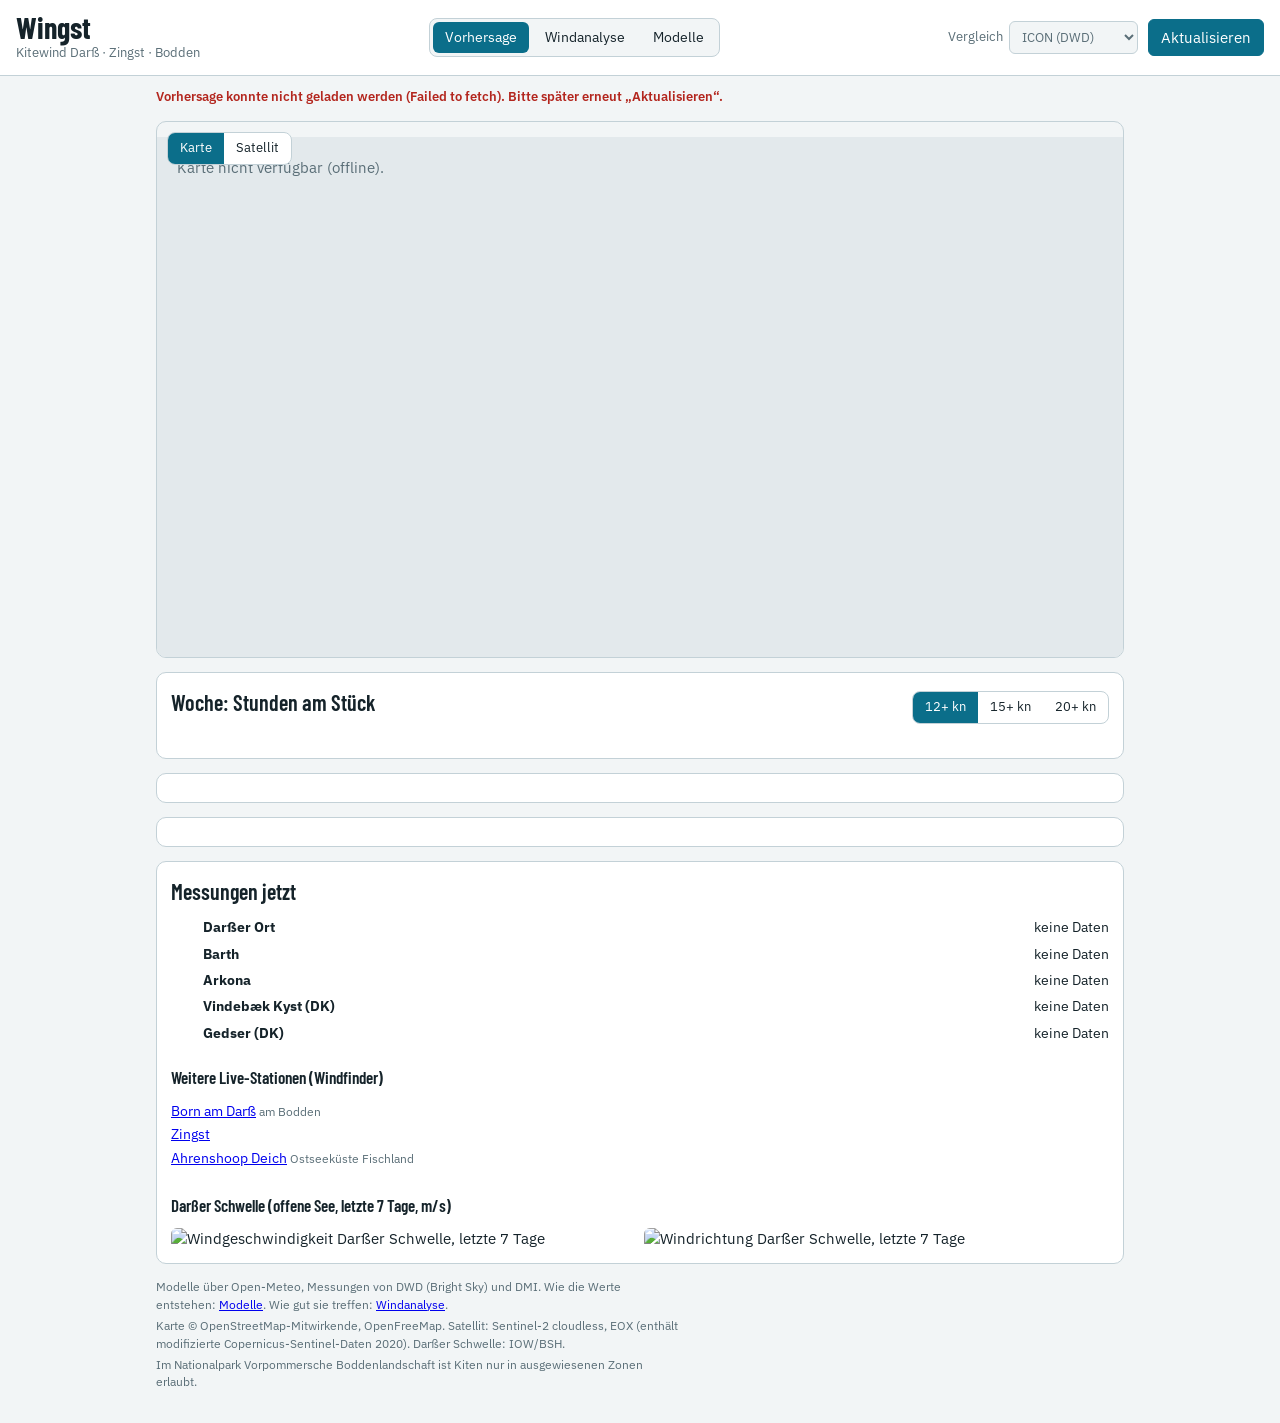
==== app/index.html @ e61d0f43 "Windanalyse und Modelle auf das Wesentliche gekürzt; Spot-Faktoren aus Radarbildern; Jetzt-korr. nur" ====
<!DOCTYPE html>
<html lang="de">
<head>
<meta charset="utf-8">
<meta name="viewport" content="width=device-width, initial-scale=1, viewport-fit=cover">
<meta name="theme-color" content="#0b6e8a">
<title>Wingst – Kitewind Darß, Zingst &amp; Bodden</title>
<link rel="manifest" href="manifest.webmanifest">
<link rel="icon" href="icons/icon-192.png">
<link rel="apple-touch-icon" href="icons/icon-192.png">
<link rel="preconnect" href="https://fonts.googleapis.com">
<link rel="preconnect" href="https://fonts.gstatic.com" crossorigin>
<link href="https://fonts.googleapis.com/css2?family=Barlow+Condensed:wght@500;600;700&family=IBM+Plex+Sans:wght@400;500;600&display=swap" rel="stylesheet">
<link href="https://unpkg.com/maplibre-gl@4.7.1/dist/maplibre-gl.css" rel="stylesheet">
<link href="style.css" rel="stylesheet">
</head>
<body>
<header class="top">
  <div class="brand">
    <h1>Wingst</h1>
    <span class="sub">Kitewind Darß · Zingst · Bodden</span>
  </div>
  <nav class="nav" aria-label="Hauptmenü">
    <a href="./" aria-current="page">Vorhersage</a>
    <a href="analyse.html">Windanalyse</a>
    <a href="modelle.html">Modelle</a>
  </nav>
  <div class="controls">
    <label class="sel" for="modelSel">Vergleich
      <select id="modelSel">
        <option value="icon">ICON (DWD)</option>
        <option value="gfs">GFS</option>
        <option value="ecmwf">ECMWF</option>
        <option value="mean">Mittel aller drei</option>
      </select>
    </label>
    <button type="button" id="refreshBtn" class="btn">Aktualisieren</button>
  </div>
</header>

<main>
  <p class="status" id="status" role="status">Lade Daten …</p>

  <section class="mapbox" aria-label="Karte">
    <div id="map"></div>
    <div class="layer-toggle" role="group" aria-label="Kartenansicht">
      <button type="button" id="btnMap" class="seg on" aria-pressed="true">Karte</button>
      <button type="button" id="btnSat" class="seg" aria-pressed="false">Satellit</button>
    </div>
  </section>

  <section class="panel" aria-labelledby="weekH">
    <div class="panel-head">
      <h2 id="weekH">Woche: Stunden am Stück</h2>
      <div class="thr-toggle" role="group" aria-label="Schwelle">
        <button type="button" class="seg on" data-thr="12" aria-pressed="true">12+ kn</button>
        <button type="button" class="seg" data-thr="15" aria-pressed="false">15+ kn</button>
        <button type="button" class="seg" data-thr="20" aria-pressed="false">20+ kn</button>
      </div>
    </div>
    <div class="weekwrap"><table class="week" id="week"></table></div>
    <p class="hint" id="weekHint"></p>
  </section>

  <section class="panel" id="long" aria-labelledby="longH"></section>

  <section class="panel" id="detail" aria-live="polite"></section>

  <section class="panel" id="stations" aria-labelledby="stH"></section>

  <section class="notes">
    <p>Modelle über Open-Meteo, Messungen von DWD (Bright Sky) und DMI. Wie die Werte entstehen: <a href="modelle.html">Modelle</a>. Wie gut sie treffen: <a href="analyse.html">Windanalyse</a>.</p>
    <p>Karte © OpenStreetMap-Mitwirkende, OpenFreeMap. Satellit: Sentinel-2 cloudless, EOX (enthält modifizierte Copernicus-Sentinel-Daten 2020). Darßer Schwelle: IOW/BSH.</p>
    <p>Im Nationalpark Vorpommersche Boddenlandschaft ist Kiten nur in ausgewiesenen Zonen erlaubt.</p>
  </section>
</main>

<script src="https://unpkg.com/maplibre-gl@4.7.1/dist/maplibre-gl.js"></script>
<script src="spots.js"></script>
<script src="model.js"></script>
<script src="ensemble.js"></script>
<script src="app.js"></script>
</body>
</html>
---- app/style.css ----
:root {
  /* Layout: Kopfzeile, Karte oben, darunter Wochentabelle (Spots x Tage) als Planungsansicht, dann Detail und Messungen */
  --paper: #f2f5f6;
  --ink: #15232a;
  --muted: #5a6e77;
  --line: #c3d1d7;
  --card: #ffffff;
  --accent: #0b6e8a;
  --r0: #e3e9ec;
  --r1: #f1d9a6;
  --r2: #8fd0a7;
  --r4: #2f9d5c;
  --warn: #b26b00;
  --err: #b3261e;
  --font-display: "Barlow Condensed", "Arial Narrow", sans-serif;
  --font-body: "IBM Plex Sans", "Segoe UI", system-ui, sans-serif;
  color-scheme: light;
}
@media (prefers-color-scheme: dark) {
  :root {
    --paper: #0f191d; --ink: #e2ebee; --muted: #93a6ae; --line: #2f444c; --card: #16242a;
    --accent: #4fb6d3; --r0: #1f2d33; --r1: #6b5222; --r2: #2e6b47; --r4: #3fb170; --warn: #e3a33b; --err: #ff7a70;
    color-scheme: dark;
  }
}
* { box-sizing: border-box; }
html, body { margin: 0; }
body { background: var(--paper); color: var(--ink); font: 15px/1.45 var(--font-body);
  padding: env(safe-area-inset-top) env(safe-area-inset-right) env(safe-area-inset-bottom) env(safe-area-inset-left); }
h1, h2, h3 { font-family: var(--font-display); margin: 0; text-wrap: balance; }
h1 { font-size: 30px; font-weight: 700; line-height: 1; }
h2 { font-size: 22px; font-weight: 600; }
h3 { font-size: 17px; font-weight: 600; margin-top: 12px; }
button, select { font: inherit; color: inherit; }
:focus-visible { outline: 2px solid var(--accent); outline-offset: 2px; }

.top { display: flex; flex-wrap: wrap; justify-content: space-between; align-items: center; gap: 10px 16px;
  padding: 12px 16px; background: var(--card); border-bottom: 1px solid var(--line); position: sticky; top: 0; z-index: 5; }
.brand { display: grid; gap: 2px; }
.sub { font-size: 13px; color: var(--muted); }
.controls { display: flex; gap: 10px; align-items: center; flex-wrap: wrap; }
.top .sel { display: flex; gap: 6px; align-items: center; font-size: 13px; color: var(--muted); }
select { padding: 6px 8px; border-radius: 6px; border: 1px solid var(--line); background: var(--paper); }
.btn { padding: 7px 12px; border-radius: 6px; border: 1px solid var(--accent); background: var(--accent); color: #fff; cursor: pointer; }
.btn:disabled { opacity: .6; cursor: progress; }

main { max-width: 1000px; margin: 0 auto; padding: 12px 16px 32px; display: grid; gap: 14px; }
.status { margin: 0; font-size: 13px; color: var(--muted); }
.status.warn { color: var(--warn); } .status.err { color: var(--err); font-weight: 600; }

.mapbox { position: relative; border-radius: 10px; overflow: hidden; border: 1px solid var(--line); }
#map { height: min(58vh, 520px); min-height: 320px; background: var(--r0); }
.maperr { padding: 20px; color: var(--muted); }
.layer-toggle { position: absolute; left: 10px; top: 10px; display: flex; background: var(--card); border-radius: 8px;
  border: 1px solid var(--line); overflow: hidden; z-index: 2; }
.seg { border: 0; background: transparent; padding: 6px 12px; cursor: pointer; font-size: 13px; }
.seg.on { background: var(--accent); color: #fff; }

.spot-mk { display: flex; align-items: center; gap: 4px; border: 0; background: transparent; padding: 0; cursor: pointer; }
.spot-mk .dot { width: 16px; height: 16px; border-radius: 50%; border: 3px solid #fff; box-shadow: 0 0 0 1px rgba(0,0,0,.35); background: var(--r0); flex: none; }
.spot-mk.mk-r1 .dot { background: #e0a93b; } .spot-mk.mk-r2 .dot { background: #57b97d; } .spot-mk.mk-r4 .dot { background: #1f8a4c; }
.spot-mk .lab { display: grid; background: rgba(255,255,255,.92); color: #15232a; border-radius: 5px; padding: 1px 6px; font-size: 12px; line-height: 1.2; box-shadow: 0 1px 3px rgba(0,0,0,.25); }
.spot-mk.cur .lab { outline: 2px solid var(--accent); }
.stn-mk { display: flex; align-items: center; gap: 4px; text-decoration: none; }
.stn-mk .lab { display: grid; background: rgba(21,35,42,.85); color: #fff; border-radius: 5px; padding: 1px 6px; font-size: 12px; line-height: 1.2; }
.stn-mk small { font-size: 10px; opacity: .85; }
.stn-mk .sq { width: 12px; height: 12px; background: #15232a; border: 2px solid #fff; }
.arrow { width: 20px; height: 20px; flex: none; display: inline-block; vertical-align: middle; }
.arrow path { fill: currentColor; }
.arrow.big { width: 30px; height: 30px; color: #0b6e8a; filter: drop-shadow(0 0 2px #fff); }

.panel { background: var(--card); border: 1px solid var(--line); border-radius: 10px; padding: 14px; display: grid; gap: 10px; }
.panel-head { display: flex; flex-wrap: wrap; justify-content: space-between; align-items: baseline; gap: 6px 12px; }
.meta, .hint { font-size: 13px; color: var(--muted); margin: 0; }
.thr-toggle { display: flex; border: 1px solid var(--line); border-radius: 8px; overflow: hidden; }

.weekwrap { overflow-x: auto; }
.week { border-collapse: separate; border-spacing: 3px; width: 100%; table-layout: fixed; font-variant-numeric: tabular-nums; }
.week .spotcol { width: 76px; }
.week th small { font-weight: 400; }
.week th { font-size: 12px; font-weight: 500; color: var(--muted); text-align: center; white-space: nowrap; padding: 2px 4px; }
.week th.we { color: var(--ink); font-weight: 700; }
.week th[scope="row"] { text-align: left; }
.week tr.cur th[scope="row"] .linkbtn { color: var(--accent); font-weight: 700; }
.linkbtn { border: 0; background: none; padding: 0; cursor: pointer; font-size: 14px; text-align: left; white-space: nowrap; overflow: hidden; text-overflow: ellipsis; max-width: 100%; }
.cell { text-align: center; border-radius: 6px; padding: 9px 0; cursor: pointer; font-weight: 600; font-size: 15px; }
.cell .loc { display: block; font-size: 10px; font-weight: 500; }
.cell.we { box-shadow: inset 0 0 0 2px var(--ink); }
.r0 { background: var(--r0); color: var(--muted); } .r1 { background: var(--r1); } .r2 { background: var(--r2); } .r4 { background: var(--r4); color: #fff; }

.obsline { margin: 0; display: flex; align-items: center; gap: 6px; font-size: 14px; flex-wrap: wrap; }
.days { display: grid; gap: 10px; }
.day { display: grid; gap: 4px; padding-bottom: 10px; border-bottom: 1px solid var(--line); }
.day.we .day-h b { color: var(--accent); }
.day-h { display: flex; justify-content: space-between; flex-wrap: wrap; gap: 4px 12px; align-items: baseline; }
.cmp { font-size: 12px; color: var(--muted); }
.strip { display: flex; gap: 1px; height: 22px; }
.strip span { flex: 1; border-radius: 2px; }
.s0 { background: var(--r0); }
.s9 { background: color-mix(in srgb, var(--accent) 28%, transparent); }
.s12 { background: color-mix(in srgb, var(--accent) 55%, transparent); }
.s15 { background: var(--accent); }
.s20 { background: #6a2f8f; }
.off { opacity: .35; background-image: repeating-linear-gradient(45deg, transparent 0 2px, var(--card) 2px 4px); }
.strip-ax { display: flex; justify-content: space-between; font-size: 11px; color: var(--muted); }
.runs { display: flex; flex-wrap: wrap; gap: 6px; }
.run { font-size: 13px; padding: 3px 8px; border-radius: 99px; }
.run small { opacity: .8; }
.legend { display: flex; flex-wrap: wrap; gap: 6px 14px; font-size: 12px; color: var(--muted); }
.legend span { display: inline-flex; align-items: center; gap: 5px; }
.sw { display: inline-block; width: 16px; height: 10px; border-radius: 2px; }

.stnlist { list-style: none; margin: 0; padding: 0; display: grid; gap: 6px; }
.stnlist li { display: grid; grid-template-columns: 24px 1fr auto; gap: 8px; align-items: center; font-size: 14px; }
.stnlist small { color: var(--muted); }
.sill-img { display: grid; grid-template-columns: repeat(auto-fit, minmax(260px, 1fr)); gap: 8px; }
.sill-img img { width: 100%; height: auto; border-radius: 6px; background: #fff; }

.notes { font-size: 12px; color: var(--muted); display: grid; gap: 4px; }
.notes p { margin: 0; max-width: 75ch; }
code { font-size: 12px; }
@media (prefers-reduced-motion: reduce) { * { transition: none !important; animation: none !important; } }

/* Wochenzelle: lokal groß, Wahrscheinlichkeit und Rohmodell klein */
.cell { line-height: 1.1; }
.cell .pd { display: block; font-size: 10px; font-weight: 500; opacity: .85; }
.cell .sub { display: block; font-size: 9px; font-weight: 400; opacity: .75; }
.cell.rare { cursor: default; }
/* Detail-Raster: 3 Modelle + lokal */
.grid { display: grid; gap: 3px; }
.grow { display: grid; grid-template-columns: 48px 1fr 42px; gap: 6px; align-items: center; }
.glab { font-size: 11px; color: var(--muted); text-align: right; }
.grow.loc .glab { color: var(--ink); font-weight: 700; }
.grow.loc .strip { outline: 2px solid var(--ink); outline-offset: 1px; border-radius: 3px; }
.grun { font-size: 12px; text-align: right; font-variant-numeric: tabular-nums; white-space: nowrap; }
.grow .strip { height: 16px; }
.ghead .hrs { display: flex; gap: 1px; font-size: 9px; color: var(--muted); }
.ghead .hrs span { flex: 1; }
.p1 { background: #d9ecd9; } .p2 { background: #9fd3a8; } .p3 { background: #4fb36f; } .p4 { background: #1f7a43; }
@media (prefers-color-scheme: dark) { .p1 { background: #24402c; } .p2 { background: #2f6b40; } .p3 { background: #3f9a5d; } .p4 { background: #5fcf86; } }

/* Windfinder-artige Stundentabelle */
.fday { display: grid; gap: 6px; padding-bottom: 12px; border-bottom: 1px solid var(--line); }
.fday.we .day-h > b { color: var(--accent); }
.ftable-wrap { overflow-x: auto; -webkit-overflow-scrolling: touch; }
.ftable { border-collapse: separate; border-spacing: 2px 2px; font-variant-numeric: tabular-nums; font-size: 13px; }
.ftable th { position: sticky; left: 0; background: var(--card); z-index: 1; text-align: right; font-weight: 500;
  font-size: 11px; color: var(--muted); padding: 0 6px 0 0; white-space: nowrap; }
.ftable td { min-width: 30px; height: 26px; text-align: center; border-radius: 4px; padding: 0 2px; }
.ftable .hrow td { color: var(--muted); font-size: 11px; height: 18px; }
.ftable .drow td { height: 24px; }
.ftable .drow .arrow { width: 18px; height: 18px; color: var(--ink); }
.ftable .mrow td { font-weight: 600; color: #15232a; }
.ftable .grow2 td { color: var(--muted); font-size: 12px; height: 20px; }
.ftable .lrow th { color: var(--ink); font-weight: 700; }
.ftable .lrow td { font-weight: 700; color: #102018; outline: 1px solid rgba(0,0,0,.08); }
.ftable .lrow .p4 { color: #fff; }
.ftable .wrow td, .ftable .trow td { height: 20px; font-size: 12px; color: var(--muted); }
.ftable td.off { opacity: .35; }
.kx { background: transparent; color: var(--muted) !important; }
.k0 { background: #eef3f7; } .k1 { background: #cfe6f5; } .k2 { background: #9fd9e4; } .k3 { background: #8fd48a; }
.k4 { background: #c9df52; } .k5 { background: #f4d23f; } .k6 { background: #f3a141; } .k7 { background: #e8644a; color: #fff !important; }
.k8 { background: #b5306f; color: #fff !important; }
.p0 { background: #eef3ef; color: #7a8a80 !important; }

/* Sonnenauf-/-untergang als Rahmen der Tageslichtstunden */
.ftable td.sun { min-width: 38px; vertical-align: middle; background: transparent; border-radius: 6px;
  font-size: 10px; color: var(--muted); padding: 0 2px; }
.ftable td.sun span { display: block; }
.ftable td.sun .sico { display: block; width: 16px; height: 13px; margin: 0 auto 2px; }
.ftable td.sun:first-of-type { box-shadow: inset -1px 0 0 var(--line); }
.ftable td.sun:last-of-type { box-shadow: inset 1px 0 0 var(--line); }

.ftable .nrow th { color: var(--ink); font-weight: 600; }
.ftable .nrow td { outline: 1px dashed rgba(0,0,0,.25); }

.ensline { margin: 0; font-size: 12px; color: var(--muted); }
.ensline b { color: var(--ink); }
.ftable .erow td { outline-style: dashed; }

/* Menü */
.nav { display: flex; gap: 4px; background: var(--paper); border: 1px solid var(--line); border-radius: 8px; padding: 3px; }
.nav a { padding: 5px 12px; border-radius: 6px; color: var(--ink); text-decoration: none; font-size: 14px; }
.nav a[aria-current="page"] { background: var(--accent); color: #fff; }
/* Windanalyse */
.an .panel { display: grid; gap: 10px; }
.an .lead { margin: 0; }
.an .hint { margin: 0; }
.atab { border-collapse: collapse; width: 100%; font-size: 13px; font-variant-numeric: tabular-nums; }
.atab th, .atab td { padding: 6px 6px; border-bottom: 1px solid var(--line); text-align: left; vertical-align: top; }
.atab thead th { font-size: 12px; color: var(--muted); font-weight: 600; }
.atab tbody th { font-weight: 600; white-space: nowrap; }
.atab.num td { text-align: right; }
.atab tr.fa td, .atab tr.fa th { color: var(--muted); font-weight: 400; }
.atab small { color: var(--muted); }
.atab .auc { font-variant-numeric: tabular-nums; }
.q3 { background: #d6efdb; } .q2 { background: #eaf5d8; } .q1 { background: #fbf1d3; } .q0 { background: #f7dcd6; }
@media (prefers-color-scheme: dark) { .q3 { background: #1f4a2c; } .q2 { background: #2d4420; } .q1 { background: #4a3d1a; } .q0 { background: #4a2320; } }
.bp { color: #1f7a43; font-weight: 600; } .bn { color: #b3261e; font-weight: 600; }
.tips { margin: 6px 0 0; padding-left: 18px; display: grid; gap: 6px; }
.charts { display: grid; grid-template-columns: repeat(auto-fit, minmax(280px, 1fr)); gap: 12px; }
.charts figure, .an figure { margin: 0; }
figcaption { font-size: 13px; font-weight: 600; margin-bottom: 4px; }
svg.chart { width: 100%; height: auto; display: block; }
svg.chart .grid { stroke: var(--line); stroke-width: 1; }
svg.chart .ax { fill: var(--muted); font-size: 10px; font-family: var(--font-body); }
.legend .ln { display: inline-block; width: 16px; height: 3px; border-radius: 2px; vertical-align: middle; margin-right: 4px; }
.clim { display: grid; grid-template-columns: repeat(auto-fit, minmax(240px, 1fr)); gap: 8px; }
.prose p { margin: 0 0 8px; }

main.an { grid-template-columns: minmax(0, 1fr); }
.tscroll { overflow-x: auto; -webkit-overflow-scrolling: touch; }
.tscroll .atab { min-width: 100%; }
.an .panel > * { min-width: 0; }
.atab.num thead th { text-align: right; }
.atab.num thead th:first-child { text-align: left; }
.chartlegend { margin-top: 4px; }

/* Modelle-Seite */
.mcards { display: grid; grid-template-columns: repeat(auto-fit, minmax(260px, 1fr)); gap: 10px; }
.mcard { border: 1px solid var(--line); border-radius: 8px; padding: 10px 12px; background: var(--paper); }
.mcard h3 { margin: 0 0 6px; }
.mcard h3 small { font-family: var(--font-body); font-size: 12px; font-weight: 400; color: var(--muted); margin-left: 4px; }
.mcard dl { margin: 0; display: grid; grid-template-columns: auto 1fr; gap: 4px 10px; font-size: 14px; }
.mcard dt { color: var(--muted); font-size: 12px; padding-top: 2px; }
.mcard dd { margin: 0; }
.nav a { white-space: nowrap; }

.longsum { margin: 0; font-size: 14px; }
.week.long tr.stn th, .week.long tr.stn td { border-bottom: 2px solid var(--line); }
.week.long th small { font-weight: 400; color: var(--muted); font-size: 10px; }

.wflinks { margin: 0; font-size: 14px; line-height: 1.7; }
.wflinks small { color: var(--muted); }
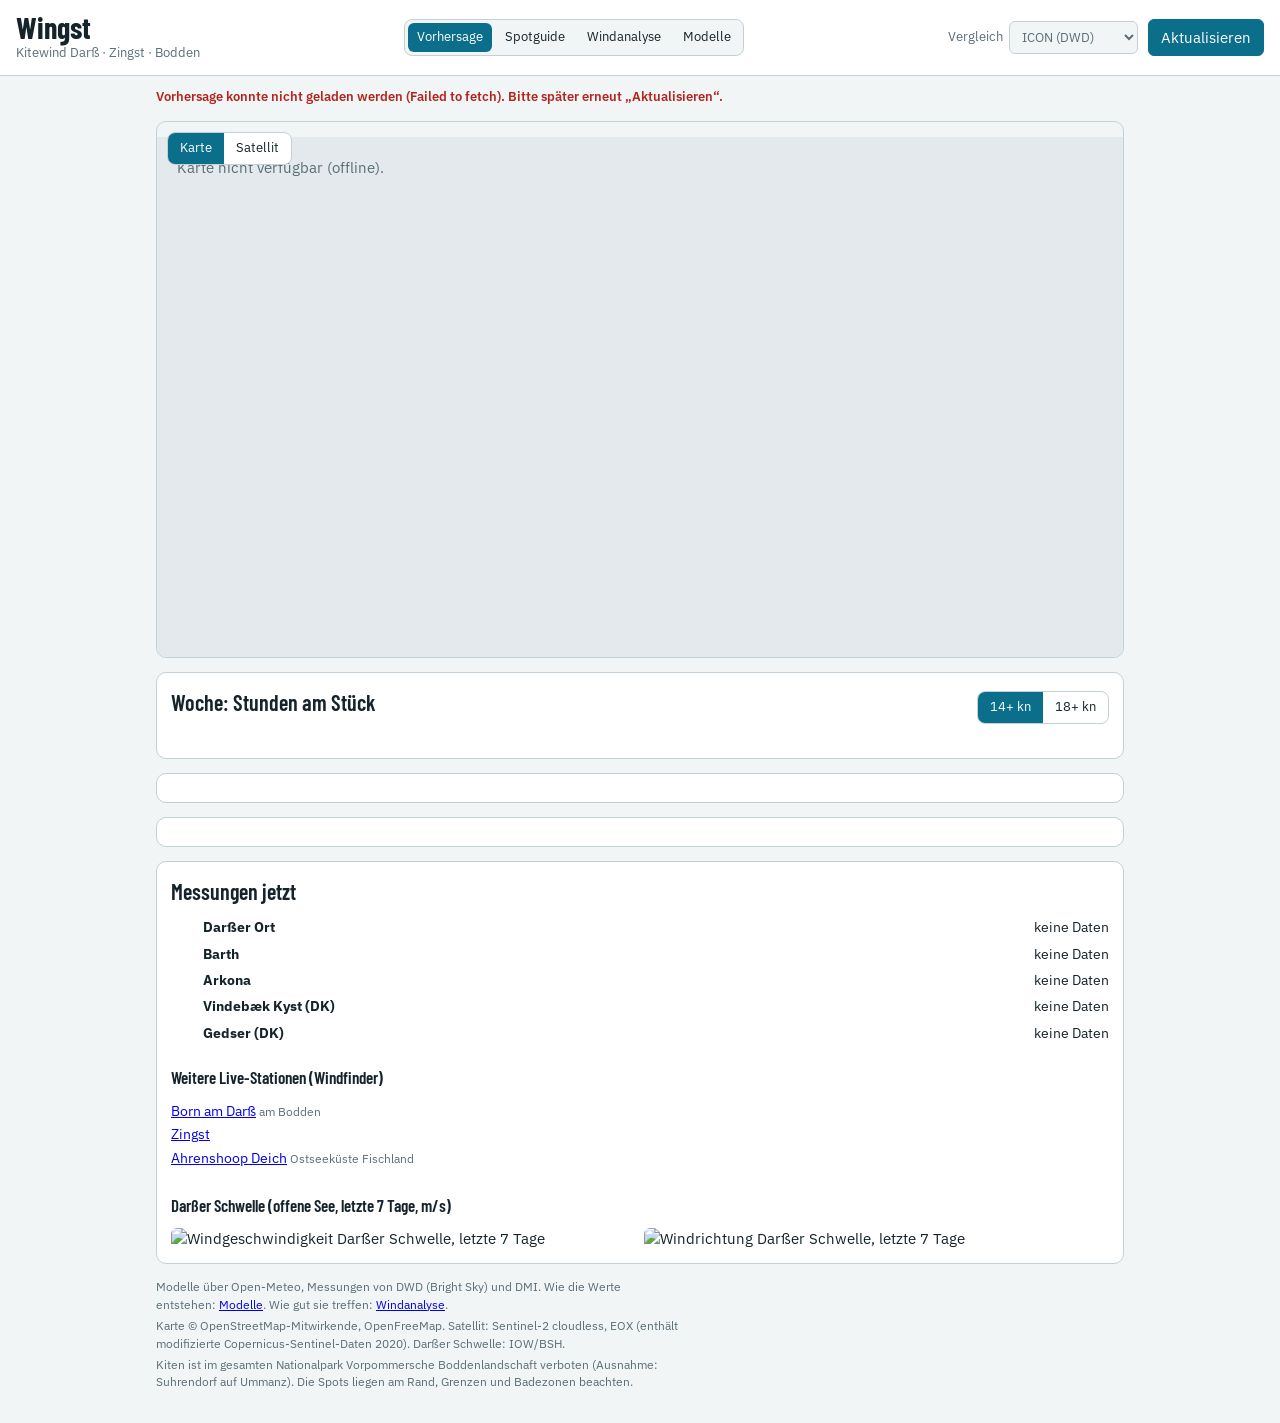
==== commit 981427f7: "Schwellen 14/18 kn (Bodden als Wasser-Äquivalent), neue Spot-Koordinaten + Dabitz, Spotguide mit Ric" ====
--- a/app/index.html
+++ b/app/index.html
@@ -22,6 +22,7 @@
   </div>
   <nav class="nav" aria-label="Hauptmenü">
     <a href="./" aria-current="page">Vorhersage</a>
+    <a href="spotguide.html">Spotguide</a>
     <a href="analyse.html">Windanalyse</a>
     <a href="modelle.html">Modelle</a>
   </nav>
@@ -53,9 +54,8 @@
     <div class="panel-head">
       <h2 id="weekH">Woche: Stunden am Stück</h2>
       <div class="thr-toggle" role="group" aria-label="Schwelle">
-        <button type="button" class="seg on" data-thr="12" aria-pressed="true">12+ kn</button>
-        <button type="button" class="seg" data-thr="15" aria-pressed="false">15+ kn</button>
-        <button type="button" class="seg" data-thr="20" aria-pressed="false">20+ kn</button>
+        <button type="button" class="seg on" data-thr="14" aria-pressed="true">14+ kn</button>
+        <button type="button" class="seg" data-thr="18" aria-pressed="false">18+ kn</button>
       </div>
     </div>
     <div class="weekwrap"><table class="week" id="week"></table></div>
@@ -71,7 +71,7 @@
   <section class="notes">
     <p>Modelle über Open-Meteo, Messungen von DWD (Bright Sky) und DMI. Wie die Werte entstehen: <a href="modelle.html">Modelle</a>. Wie gut sie treffen: <a href="analyse.html">Windanalyse</a>.</p>
     <p>Karte © OpenStreetMap-Mitwirkende, OpenFreeMap. Satellit: Sentinel-2 cloudless, EOX (enthält modifizierte Copernicus-Sentinel-Daten 2020). Darßer Schwelle: IOW/BSH.</p>
-    <p>Im Nationalpark Vorpommersche Boddenlandschaft ist Kiten nur in ausgewiesenen Zonen erlaubt.</p>
+    <p>Kiten ist im gesamten Nationalpark Vorpommersche Boddenlandschaft verboten (Ausnahme: Suhrendorf auf Ummanz). Die Spots liegen am Rand, Grenzen und Badezonen beachten.</p>
   </section>
 </main>
 
--- a/app/style.css
+++ b/app/style.css
@@ -232,3 +232,30 @@
 
 .wflinks { margin: 0; font-size: 14px; line-height: 1.7; }
 .wflinks small { color: var(--muted); }
+
+.dirtab td { text-align: center; font-size: 12px; min-width: 44px; }
+.dirtab td small { font-size: 10px; color: var(--muted); }
+.doff { background: repeating-linear-gradient(45deg, var(--r0), var(--r0) 4px, transparent 4px, transparent 8px); color: var(--muted); }
+.dna { background: var(--r0); }
+
+/* Spotguide */
+.guidemap { height: min(48vh, 420px) !important; min-height: 280px; }
+.spotpick { display: flex; flex-wrap: wrap; gap: 4px; }
+.spotpick .seg { border: 1px solid var(--line); border-radius: 6px; background: var(--card); }
+.spot-mk.cur .dot { background: var(--accent); }
+.guide-grid { display: grid; grid-template-columns: minmax(140px, 200px) 1fr; gap: 12px; align-items: center; }
+@media (max-width: 420px) { .guide-grid { grid-template-columns: 1fr; } .rosebox { max-width: 220px; margin: 0 auto; } }
+.rosebox { margin: 0; }
+.rose { width: 100%; height: auto; }
+.rose .rlab { font-size: 11px; font-weight: 600; fill: #15232a; font-family: var(--font-body); }
+.rosebox figcaption { font-size: 11px; color: var(--muted); font-weight: 400; line-height: 1.8; }
+.lg { display: inline-block; width: 10px; height: 10px; border-radius: 2px; margin: 0 3px 0 6px; vertical-align: -1px; }
+.lg-top { background: #2f9d5c; } .lg-ok { background: #8fd48a; } .lg-gust { background: #f4d23f; } .lg-off { background: #e8a39a; } .lg-na { background: #d8dee2; }
+.v-top { color: #1f7a43; font-weight: 600; } .v-gust { color: #8a6a00; } .v-off { color: #b3261e; } .v-na { color: var(--muted); }
+.osm { margin: 0; padding-left: 18px; font-size: 14px; line-height: 1.7; }
+.osm small { color: var(--muted); }
+a.btn { display: inline-block; text-decoration: none; margin-top: 6px; }
+.nav { flex-wrap: wrap; max-width: 100%; }
+.nav a { padding: 5px 9px; font-size: 13px; }
+
+.spotpick .seg.on { background: var(--accent); color: #fff; border-color: var(--accent); }
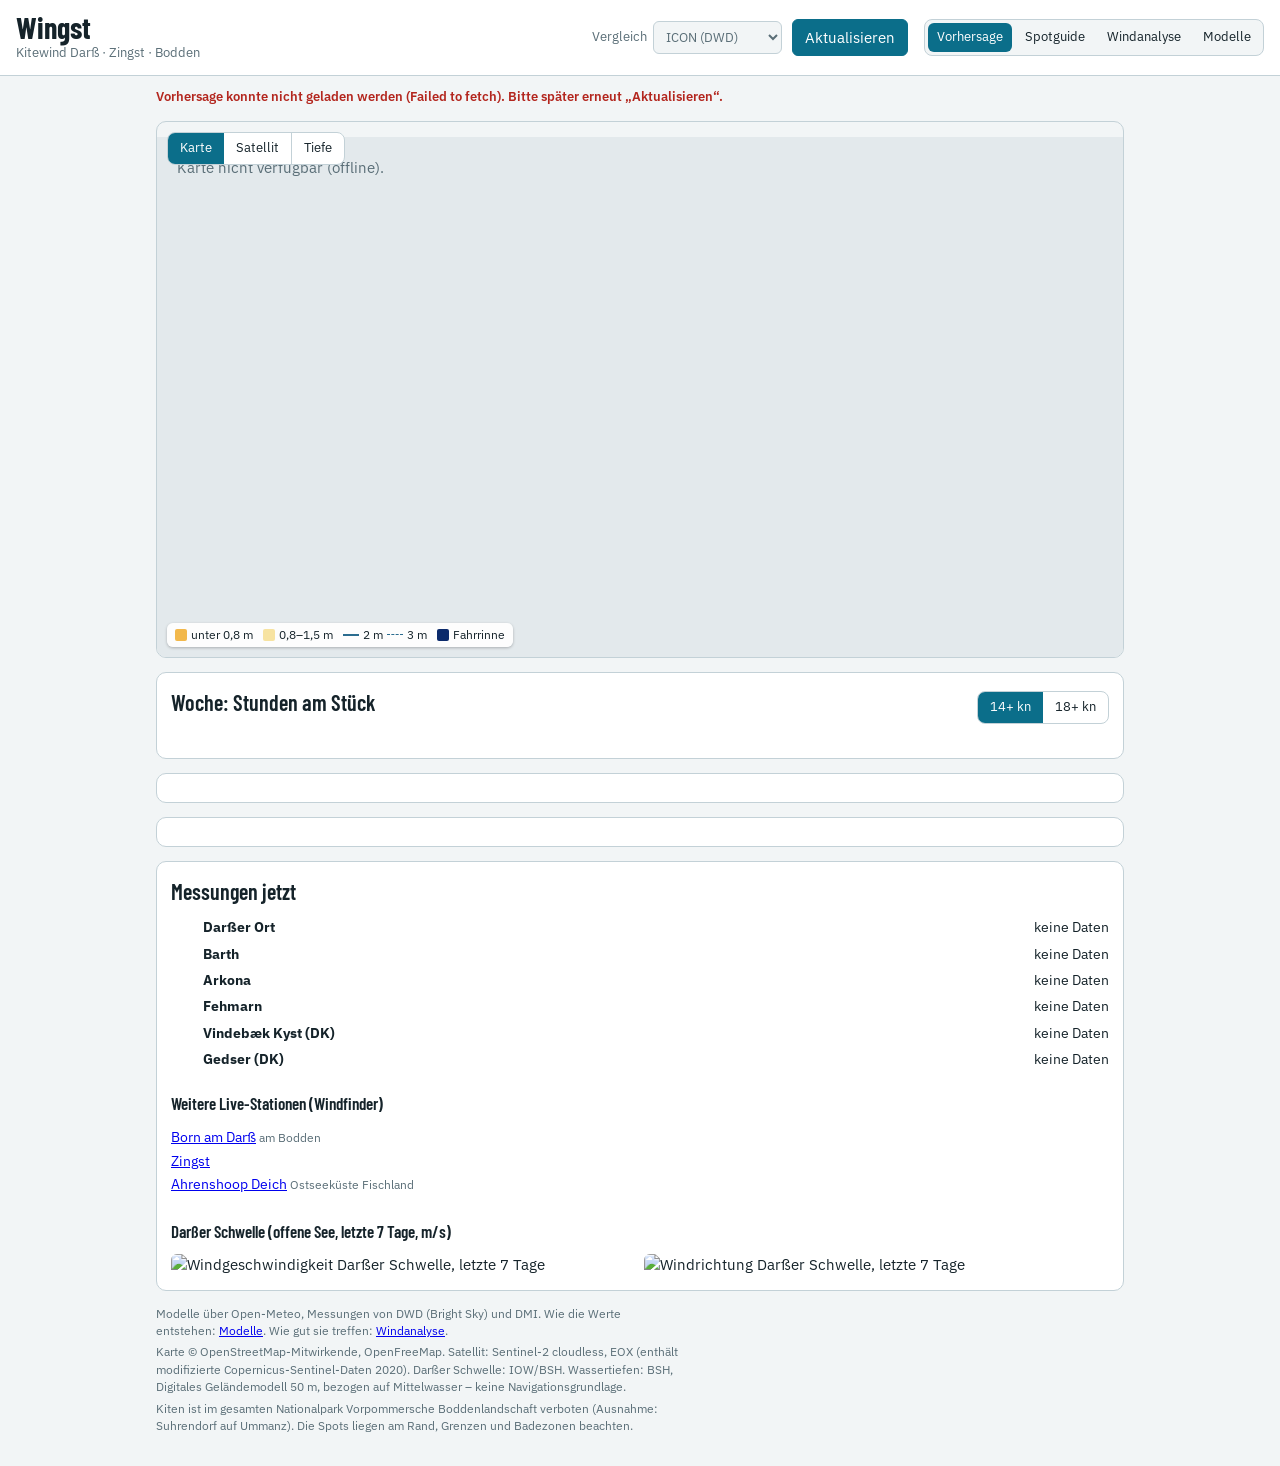
==== commit ed9e4142: "Tiefenebene in der App: Zonen, Tiefenlinien und Fahrrinne aus dem BSH-Geländemodell - training/depth" ====
--- a/app/index.html
+++ b/app/index.html
@@ -47,6 +47,13 @@
     <div class="layer-toggle" role="group" aria-label="Kartenansicht">
       <button type="button" id="btnMap" class="seg on" aria-pressed="true">Karte</button>
       <button type="button" id="btnSat" class="seg" aria-pressed="false">Satellit</button>
+      <button type="button" id="btnDepth" class="seg depth-btn" aria-pressed="true">Tiefe</button>
+    </div>
+    <div class="depth-legend" id="depthLegend" aria-label="Legende Wassertiefe">
+      <span><i class="sw st"></i>unter 0,8 m</span>
+      <span><i class="sw fl"></i>0,8–1,5 m</span>
+      <span><i class="ln"></i>2 m <i class="ln d"></i>3 m</span>
+      <span><i class="sw ri"></i>Fahrrinne</span>
     </div>
   </section>
 
@@ -70,7 +77,7 @@
 
   <section class="notes">
     <p>Modelle über Open-Meteo, Messungen von DWD (Bright Sky) und DMI. Wie die Werte entstehen: <a href="modelle.html">Modelle</a>. Wie gut sie treffen: <a href="analyse.html">Windanalyse</a>.</p>
-    <p>Karte © OpenStreetMap-Mitwirkende, OpenFreeMap. Satellit: Sentinel-2 cloudless, EOX (enthält modifizierte Copernicus-Sentinel-Daten 2020). Darßer Schwelle: IOW/BSH.</p>
+    <p>Karte © OpenStreetMap-Mitwirkende, OpenFreeMap. Satellit: Sentinel-2 cloudless, EOX (enthält modifizierte Copernicus-Sentinel-Daten 2020). Darßer Schwelle: IOW/BSH. Wassertiefen: BSH, Digitales Geländemodell 50 m, bezogen auf Mittelwasser – keine Navigationsgrundlage.</p>
     <p>Kiten ist im gesamten Nationalpark Vorpommersche Boddenlandschaft verboten (Ausnahme: Suhrendorf auf Ummanz). Die Spots liegen am Rand, Grenzen und Badezonen beachten.</p>
   </section>
 </main>
--- a/app/style.css
+++ b/app/style.css
@@ -55,6 +55,16 @@
   border: 1px solid var(--line); overflow: hidden; z-index: 2; }
 .seg { border: 0; background: transparent; padding: 6px 12px; cursor: pointer; font-size: 13px; }
 .seg.on { background: var(--accent); color: #fff; }
+.seg.depth-btn { border-left: 1px solid var(--line); }
+.depth-legend { position: absolute; left: 10px; bottom: 10px; z-index: 2; display: flex; flex-wrap: wrap; gap: 4px 10px;
+  max-width: calc(100% - 20px); background: rgba(255,255,255,.92); color: #15232a; border-radius: 6px; padding: 4px 8px;
+  font-size: 12px; line-height: 1.3; box-shadow: 0 1px 3px rgba(0,0,0,.25); }
+.depth-legend[hidden] { display: none; }
+.depth-legend span { display: inline-flex; align-items: center; gap: 4px; white-space: nowrap; }
+.depth-legend .sw { width: 12px; height: 12px; border-radius: 2px; display: inline-block; }
+.depth-legend .st { background: #f2b84b; } .depth-legend .fl { background: #f7e3a1; } .depth-legend .ri { background: #0b2a6b; }
+.depth-legend .ln { width: 16px; border-top: 2px solid #2b6c8f; display: inline-block; }
+.depth-legend .ln.d { border-top: 1px dashed #2b6c8f; }
 
 .spot-mk { display: flex; align-items: center; gap: 4px; border: 0; background: transparent; padding: 0; cursor: pointer; }
 .spot-mk .dot { width: 16px; height: 16px; border-radius: 50%; border: 3px solid #fff; box-shadow: 0 0 0 1px rgba(0,0,0,.35); background: var(--r0); flex: none; }
@@ -259,3 +269,24 @@
 .nav a { padding: 5px 9px; font-size: 13px; }
 
 .spotpick .seg.on { background: var(--accent); color: #fff; border-color: var(--accent); }
+
+/* Woche: Klammer über den Tagen – lokales Modell / Ensemble */
+.week tr.band th { padding: 0 2px 2px; }
+.week tr.band th span { display: block; border: 1.5px solid var(--muted); border-bottom: 0; border-radius: 6px 6px 0 0; height: 14px;
+  font-size: 10px; line-height: 12px; color: var(--muted); font-weight: 600; text-transform: uppercase; letter-spacing: .04em; }
+.week tr.band th.split span { border-color: var(--accent); color: var(--accent); }
+.week td.split, .week th.split { border-left: 2px dashed var(--line); }
+.cell.ens .v { font-size: 13px; letter-spacing: -.02em; }
+.tag { font-size: 10px; font-weight: 700; text-transform: uppercase; letter-spacing: .04em; color: var(--muted); border: 1px solid var(--line); border-radius: 4px; padding: 0 4px; }
+.tag.ens { color: var(--accent); border-color: var(--accent); }
+svg.chart.box .whisk { stroke: var(--muted); stroke-width: 1; }
+svg.chart.box .med { stroke: var(--ink, #1a2a33); stroke-width: 2; }
+svg.chart.box .pt { fill: #4b5b64; fill-opacity: .7; }
+svg.chart.box .pt.last { fill: var(--accent); fill-opacity: 1; stroke: #fff; stroke-width: .8; }
+/* Menü immer rechts außen, damit es zwischen den Seiten nicht springt; Vergleich/Aktualisieren davor */
+.top .nav { order: 3; }
+.top .controls { order: 2; margin-left: auto; }
+@media (max-width: 700px) { .top .controls { order: 4; margin-left: 0; } }
+svg.chart.dirs { display: block; margin-top: 4px; }
+svg.chart.dirs .rose-bg { fill: none; stroke: var(--line); stroke-width: .6; }
+svg.chart.dirs .petal { fill: #0b6e8a; }
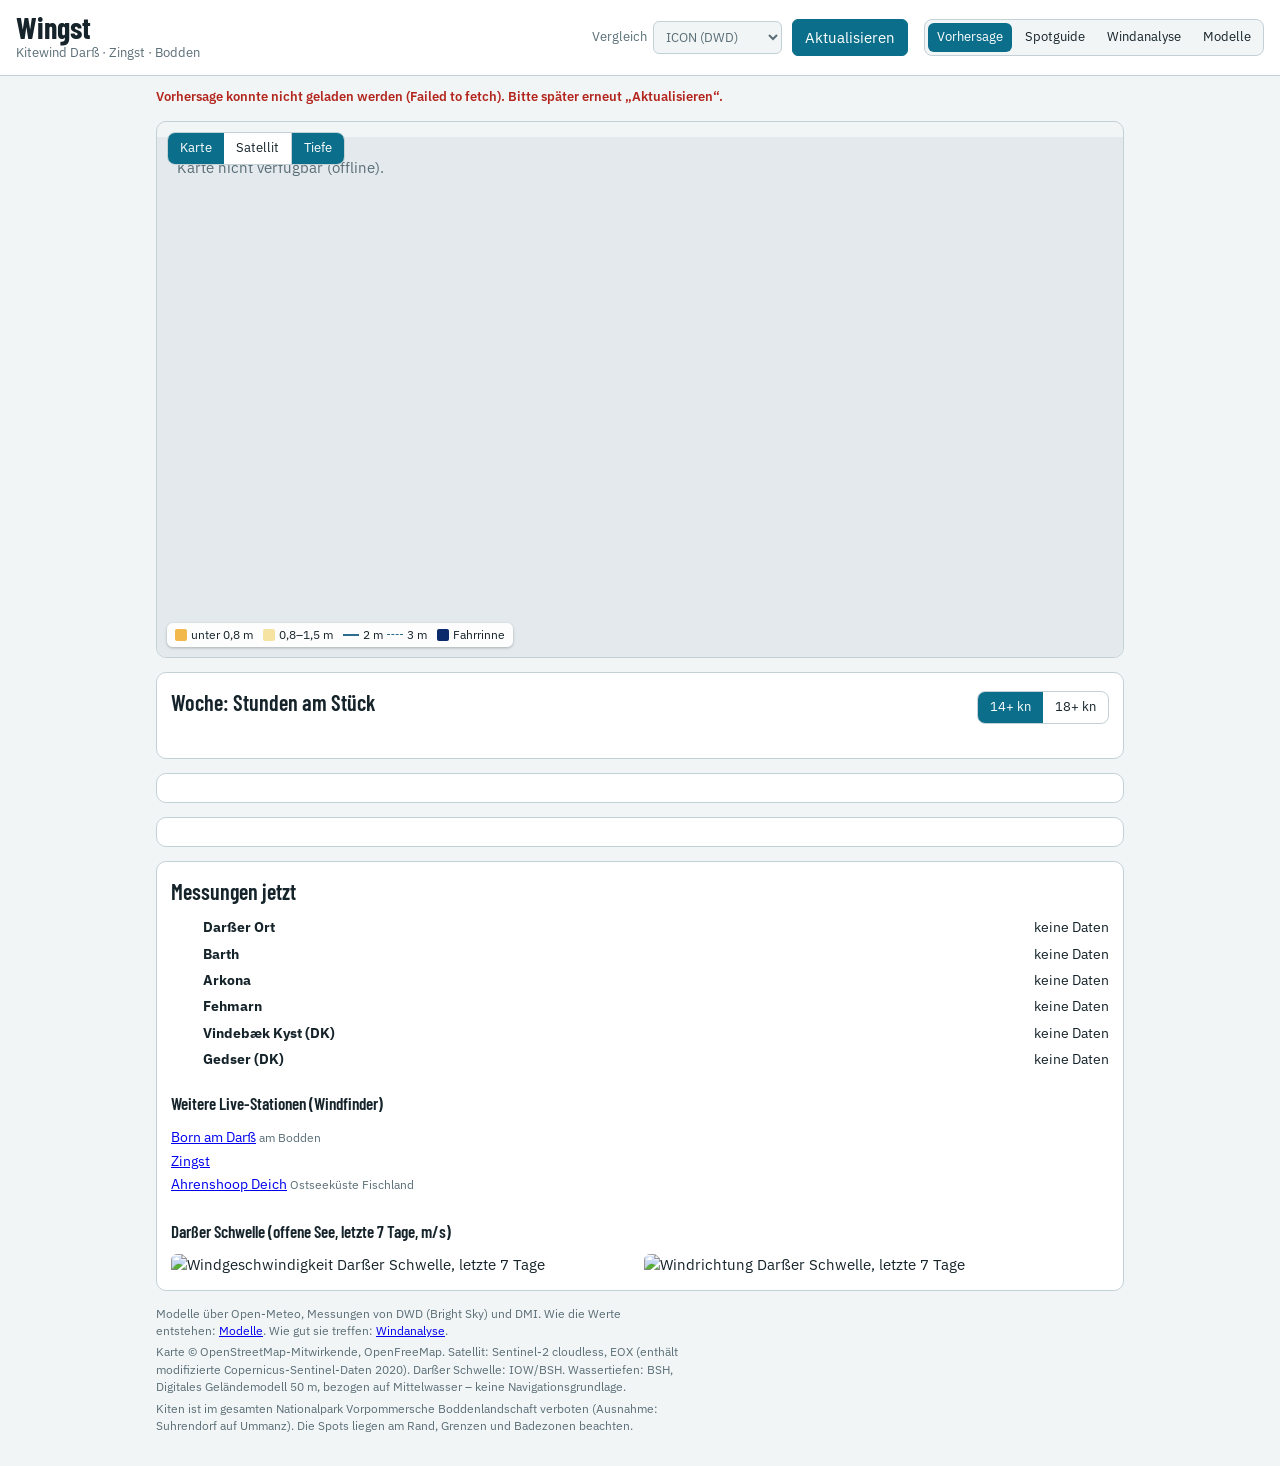
==== commit 884bdec7: "Tiefenebene auch im Spotguide; gemeinsamer Code in app/depth.js Vorhersage und Spotguide teilen Eben" ====
--- a/app/index.html
+++ b/app/index.html
@@ -86,6 +86,7 @@
 <script src="spots.js"></script>
 <script src="model.js"></script>
 <script src="ensemble.js"></script>
+<script src="depth.js"></script>
 <script src="app.js"></script>
 </body>
 </html>
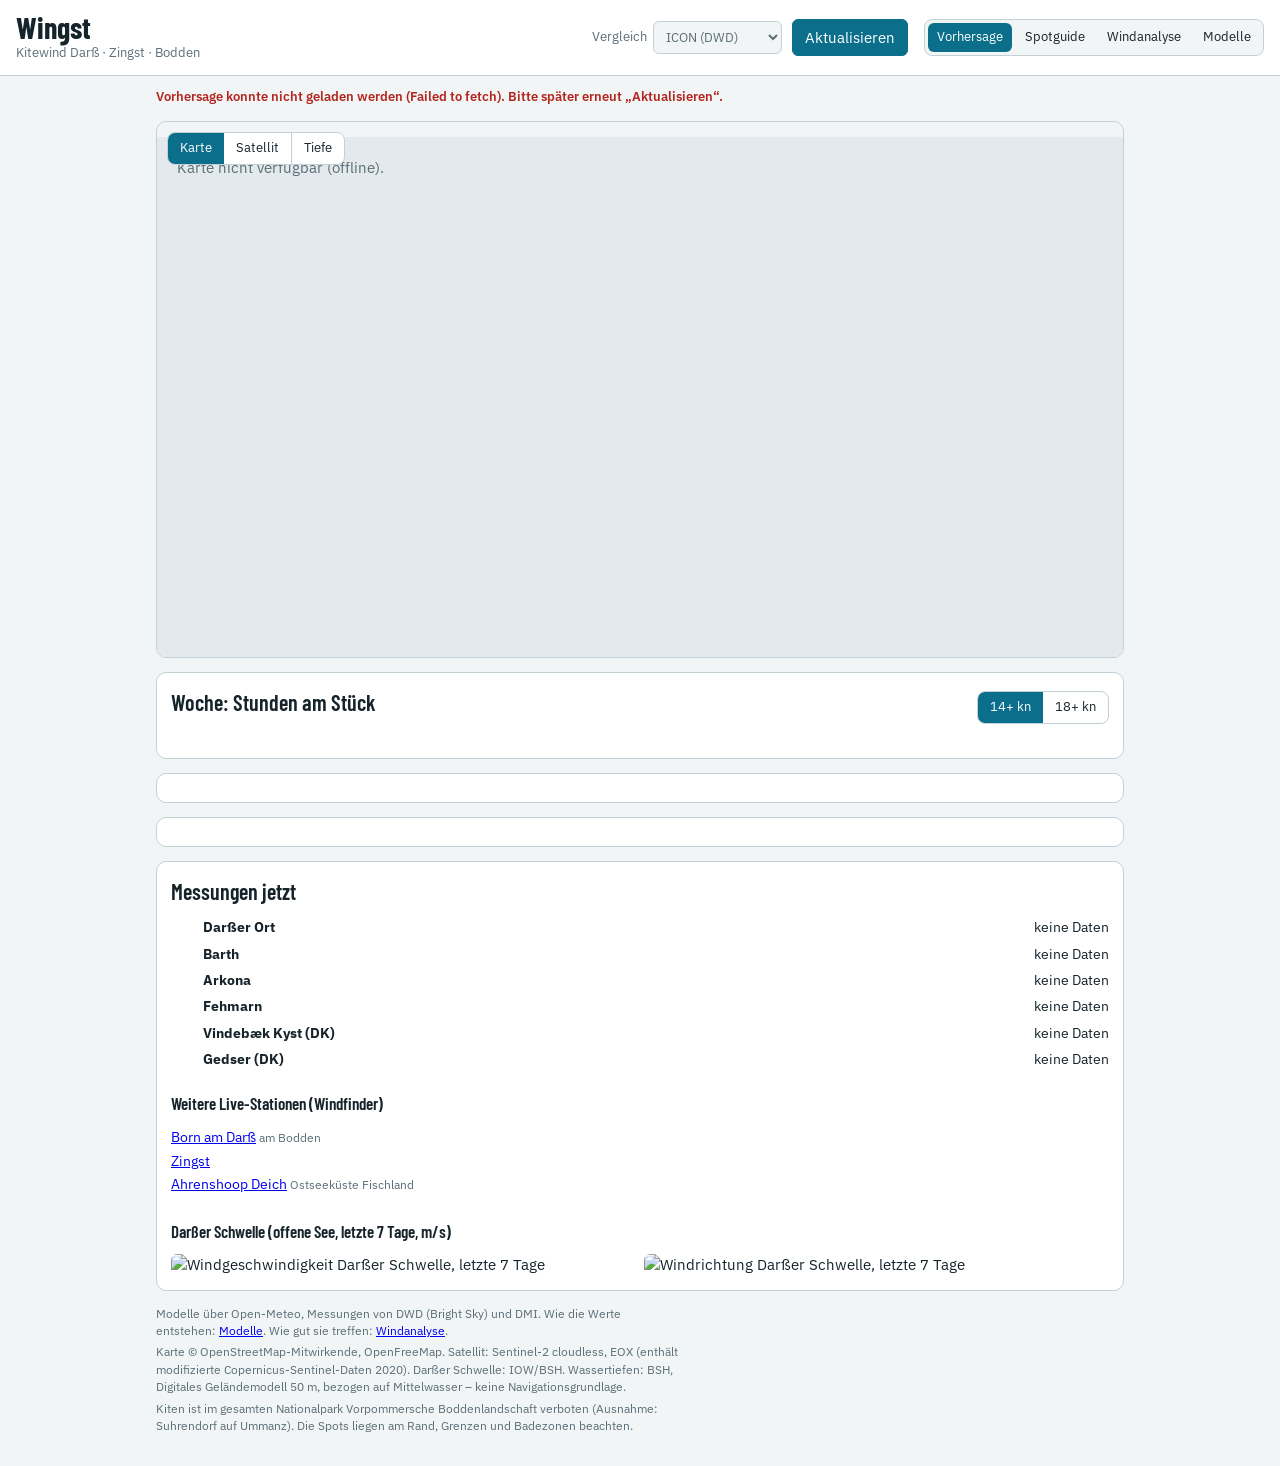
==== commit 42457fc7: "Tiefe: Startseite standardmäßig aus, Spotguide standardmäßig an (Einstellung je Seite) Co-Authored-B" ====
--- a/app/index.html
+++ b/app/index.html
@@ -47,9 +47,9 @@
     <div class="layer-toggle" role="group" aria-label="Kartenansicht">
       <button type="button" id="btnMap" class="seg on" aria-pressed="true">Karte</button>
       <button type="button" id="btnSat" class="seg" aria-pressed="false">Satellit</button>
-      <button type="button" id="btnDepth" class="seg depth-btn" aria-pressed="true">Tiefe</button>
+      <button type="button" id="btnDepth" class="seg depth-btn" aria-pressed="false">Tiefe</button>
     </div>
-    <div class="depth-legend" id="depthLegend" aria-label="Legende Wassertiefe">
+    <div class="depth-legend" id="depthLegend" aria-label="Legende Wassertiefe" hidden>
       <span><i class="sw st"></i>unter 0,8 m</span>
       <span><i class="sw fl"></i>0,8–1,5 m</span>
       <span><i class="ln"></i>2 m <i class="ln d"></i>3 m</span>
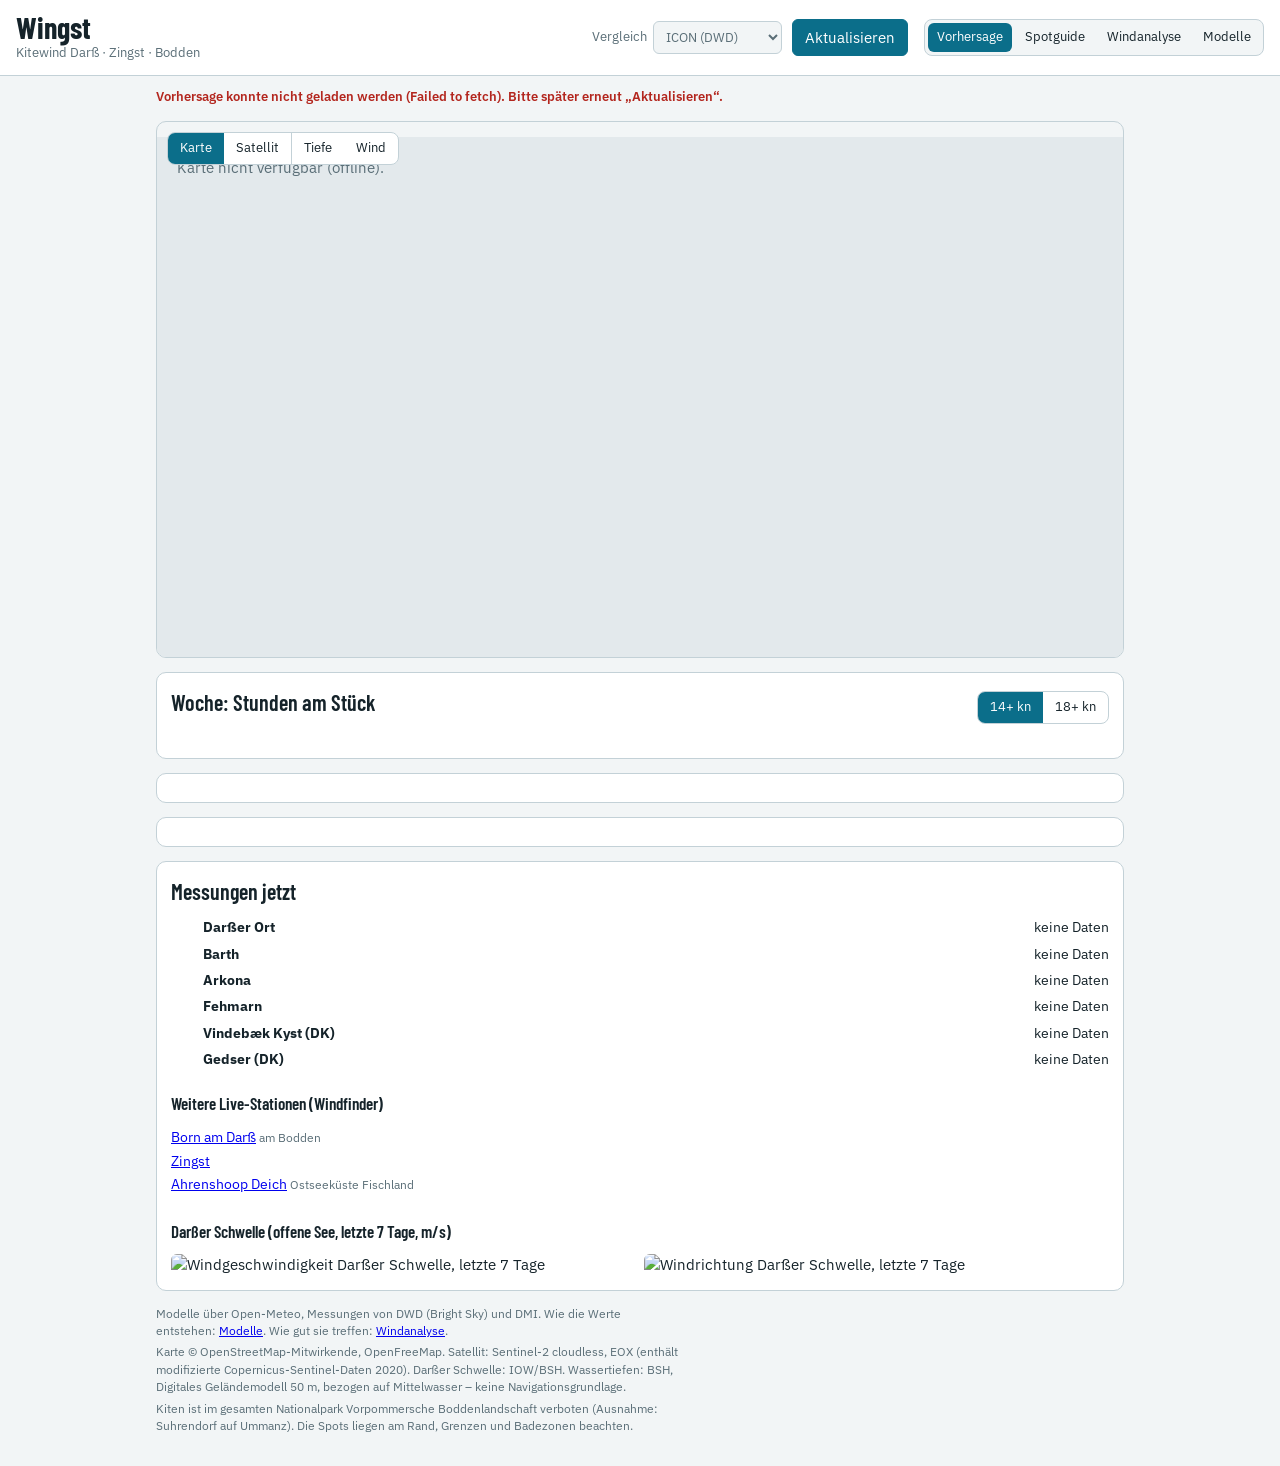
==== commit da6c59b0: "Karte: Windanimation (ICON-Windfeld stündlich, 7 Tage, Partikel + Farbfläche, Spot-Chips mit lokaler" ====
--- a/app/index.html
+++ b/app/index.html
@@ -48,6 +48,10 @@
       <button type="button" id="btnMap" class="seg on" aria-pressed="true">Karte</button>
       <button type="button" id="btnSat" class="seg" aria-pressed="false">Satellit</button>
       <button type="button" id="btnDepth" class="seg depth-btn" aria-pressed="false">Tiefe</button>
+      <button type="button" id="btnWind" class="seg" aria-pressed="false" title="Stündliches Windfeld animiert (ICON, unkorrigiert)">Wind</button>
+    </div>
+    <div class="wind-legend" id="windLegend" hidden aria-label="Legende Windstärke in Knoten">
+      <span style="--c:#4fb3d9">6</span><span style="--c:#3cbf8a">9</span><span style="--c:#9bd34a">12</span><span style="--c:#f2d33b">15</span><span style="--c:#f59a2c">18</span><span style="--c:#e8503a">21</span><span style="--c:#b23a8c">25+</span> kn
     </div>
     <div class="depth-legend" id="depthLegend" aria-label="Legende Wassertiefe" hidden>
       <span><i class="sw st"></i>unter 0,8 m</span>
@@ -56,6 +60,15 @@
       <span><i class="sw ri"></i>Fahrrinne</span>
     </div>
   </section>
+  <div class="wind-bar" id="windBar" hidden>
+    <div class="wind-row">
+      <button type="button" id="windPlay" class="btn" aria-label="Abspielen">▶</button>
+      <input type="range" id="windTime" min="0" max="167" step="1" value="0" aria-label="Uhrzeit der Vorhersage">
+      <span id="windLabel" class="wind-label"></span>
+    </div>
+    <div class="wind-spots" id="windSpots"></div>
+    <p class="hint">Windfeld: ICON (bis 2 Tage 2 km, danach 7 km), unkorrigiert. An den Spots: Wind des gewählten Modells und die lokal korrigierte Chance ab der eingestellten Schwelle (nur bei Tageslicht).</p>
+  </div>
 
   <section class="panel" aria-labelledby="weekH">
     <div class="panel-head">
@@ -87,6 +100,7 @@
 <script src="model.js"></script>
 <script src="ensemble.js"></script>
 <script src="depth.js"></script>
+<script src="windanim.js"></script>
 <script src="app.js"></script>
 </body>
 </html>
--- a/app/style.css
+++ b/app/style.css
@@ -75,6 +75,8 @@
 .stn-mk .lab { display: grid; background: rgba(21,35,42,.85); color: #fff; border-radius: 5px; padding: 1px 6px; font-size: 12px; line-height: 1.2; }
 .stn-mk small { font-size: 10px; opacity: .85; }
 .stn-mk .sq { width: 12px; height: 12px; background: #15232a; border: 2px solid #fff; }
+.stn-mk.ref .sq { background: #fff; border-color: #15232a; transform: rotate(45deg); width: 10px; height: 10px; }
+.stn-mk.ref .lab { background: rgba(21,35,42,.6); }
 .arrow { width: 20px; height: 20px; flex: none; display: inline-block; vertical-align: middle; }
 .arrow path { fill: currentColor; }
 .arrow.big { width: 30px; height: 30px; color: #0b6e8a; filter: drop-shadow(0 0 2px #fff); }
@@ -272,6 +274,8 @@
 
 /* Woche: Klammer über den Tagen – lokales Modell / Ensemble */
 .week tr.band th { padding: 0 2px 2px; }
+.week tr.band th.grp { text-align: left; vertical-align: bottom; font-size: 11px; font-weight: 600; color: var(--muted); padding: 8px 4px 2px; }
+.week tbody tr.band:first-child th.grp { padding-top: 2px; }
 .week tr.band th span { display: block; border: 1.5px solid var(--muted); border-bottom: 0; border-radius: 6px 6px 0 0; height: 14px;
   font-size: 10px; line-height: 12px; color: var(--muted); font-weight: 600; text-transform: uppercase; letter-spacing: .04em; }
 .week tr.band th.split span { border-color: var(--accent); color: var(--accent); }
@@ -290,3 +294,22 @@
 svg.chart.dirs { display: block; margin-top: 4px; }
 svg.chart.dirs .rose-bg { fill: none; stroke: var(--line); stroke-width: .6; }
 svg.chart.dirs .petal { fill: #0b6e8a; }
+.bestdir td { font-size: 13px; line-height: 1.3; }
+.bestdir td small { font-size: 11px; color: var(--muted); }
+.bestdir td.dna { color: var(--muted); font-size: 12px; }
+
+/* Windanimation */
+.wind-canvas { position: absolute; left: 0; top: 0; pointer-events: none; }
+.wind-legend { position: absolute; right: 10px; bottom: 26px; z-index: 2; display: flex; gap: 2px; align-items: center;
+  background: var(--card); border-radius: 6px; padding: 3px 6px; font-size: 11px; box-shadow: 0 1px 4px rgba(0,0,0,.15); }
+.wind-legend[hidden] { display: none; }
+.wind-legend span { background: var(--c); color: #15232a; border-radius: 3px; padding: 0 4px; font-weight: 600; }
+.wind-bar { margin: 8px 0 0; }
+.wind-bar[hidden] { display: none; }
+.wind-row { display: flex; align-items: center; gap: 8px; }
+.wind-row input[type=range] { flex: 1; min-width: 120px; }
+.wind-label { font-variant-numeric: tabular-nums; min-width: 9.5em; font-size: 14px; }
+#windPlay { min-width: 40px; }
+.wind-spots { display: flex; flex-wrap: wrap; gap: 4px 6px; margin-top: 6px; }
+.wchip { font-size: 12px; border-left: 4px solid var(--c); background: var(--card); border-radius: 4px; padding: 1px 6px;
+  border-top: 1px solid var(--line); border-right: 1px solid var(--line); border-bottom: 1px solid var(--line); }
